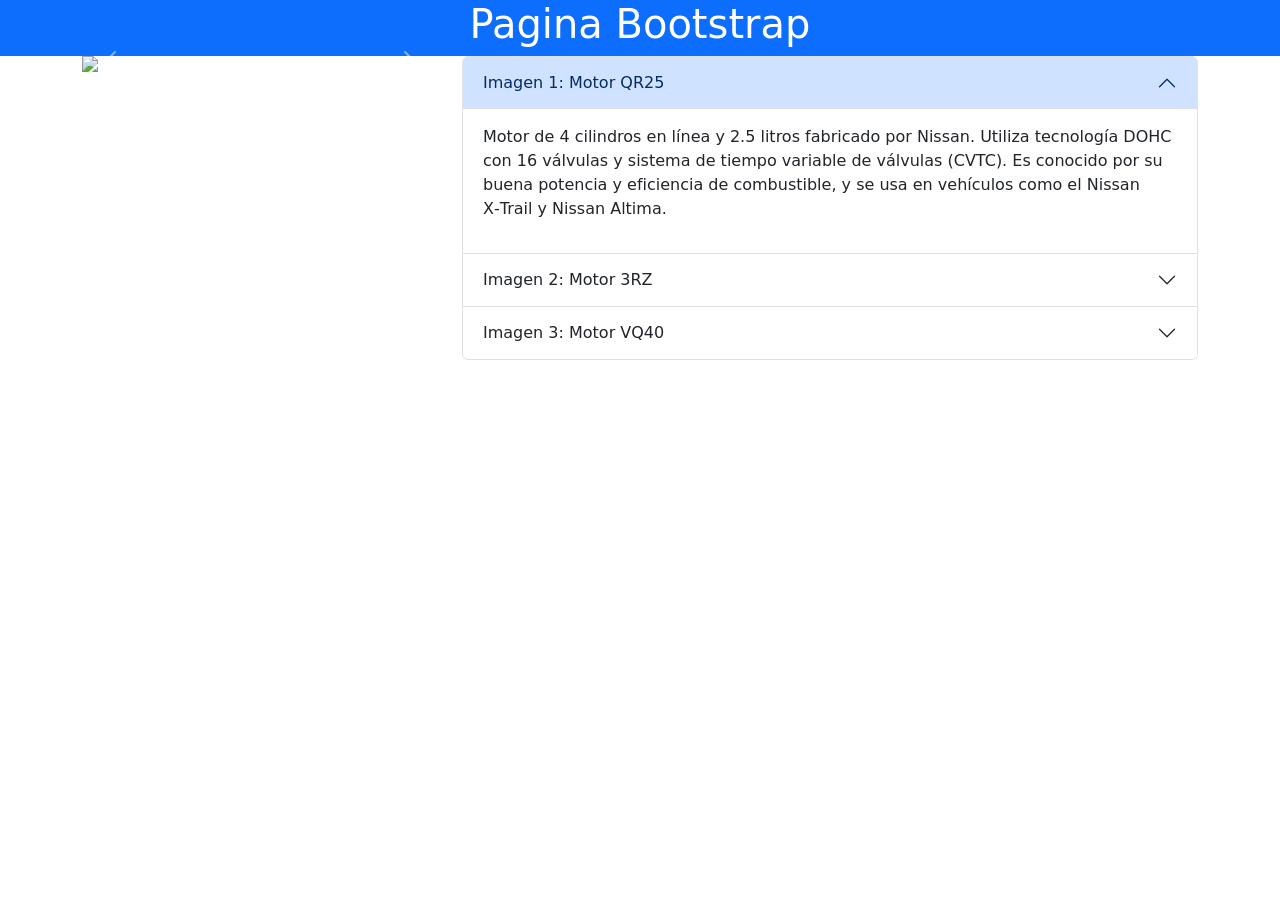
==== prueba.html @ 5041d8e7 "Diseño de carrusel y Acordeon" ====
<!DOCTYPE html>
<html lang="es">

<head>
    <meta charset="UTF-8">
    <meta name="viewport" content="width=device-width, initial-scale=1.0">
    <title>bootstrap</title>
    <link href="https://cdn.jsdelivr.net/npm/bootstrap@5.3.8/dist/css/bootstrap.min.css" rel="stylesheet"
        integrity="sha384-sRIl4kxILFvY47J16cr9ZwB07vP4J8+LH7qKQnuqkuIAvNWLzeN8tE5YBujZqJLB" crossorigin="anonymous">
</head>
<header>
    <div class="conteiner">
        <div class="row">
            <div class="col bg-primary text-white">
                <h1 class="text-center fs-1">Pagina Bootstrap</h1>
            </div>
        </div>
    </div>
</header>

<body>
    <div class="container">
        <div class="row">
            <div class="col-4">
                <div id="miCarrusel" class="carousel slide">
                    <div class="carousel-inner">
                        <div class="carousel-item active">
                            <img src="https://i.ebayimg.com/images/g/oaQAAOSwbBFlXdMd/s-l1200.jpg"
                                class="d-block w-100">
                        </div>
                        <div class="carousel-item">
                            <img src="https://s.alicdn.com/@sc04/kf/H6209fd35e7c64ad89d158b9de5fc0e00F/Wholesale-Motor-Part-3RZ-Engine-3RZ-FE-Long-Block-Assembly-for-Toyota-Hilux-Tacoma-4-Runner-2.7L.png_300x300.jpg"
                                class="d-block w-100">
                        </div>
                        <div class="carousel-item">
                            <img src="https://mymotorlist.com/wp-content/uploads/2021/07/nissan-vq40de.jpg"
                                class="d-block w-100">
                        </div>
                    </div>
                    <button class="carousel-control-prev" type="button" data-bs-target="#miCarrusel"
                        data-bs-slide="prev">
                        <span class="carousel-control-prev-icon"></span>
                    </button>
                    <button class="carousel-control-next" type="button" data-bs-target="#miCarrusel"
                        data-bs-slide="next">
                        <span class="carousel-control-next-icon"></span>
                    </button>
                </div>
            </div>
            <div class="col-8">
                <div class="accordion" id="acordeonEjemplo">
                    <div class="accordion-item">
                        <h2 class="accordion-header">
                            <button class="accordion-button" data-bs-toggle="collapse" data-bs-target="#seccion1">
                                Imagen 1: Motor QR25
                            </button>
                        </h2>
                        <div id="seccion1" class="accordion-collapse collapse show" data-bs-parent="#acordeonEjemplo">
                            <div class="accordion-body">
                                <p>Motor de 4 cilindros en línea y 2.5 litros fabricado por Nissan. Utiliza tecnología
                                    DOHC con 16 válvulas y sistema de tiempo variable de válvulas (CVTC). Es conocido
                                    por su buena potencia y eficiencia de combustible, y se usa en vehículos como el
                                    Nissan X‑Trail y Nissan Altima.</p>
                            </div>
                        </div>
                    </div>
                    <div class="accordion-item">
                        <h2 class="accordion-header">
                            <button class="accordion-button collapsed" data-bs-toggle="collapse"
                                data-bs-target="#seccion2">
                                Imagen 2: Motor 3RZ
                            </button>
                        </h2>
                        <div id="seccion2" class="accordion-collapse collapse" data-bs-parent="#acordeonEjemplo">
                            <div class="accordion-body">
                                <p>Motor 4 cilindros en línea de 2.7 litros producido por Toyota. Tiene 16 válvulas DOHC
                                    y es reconocido por su gran durabilidad y torque, ideal para camionetas y trabajo
                                    pesado.</p>
                            </div>
                        </div>
                    </div>
                    <div class="accordion-item">
                        <h2 class="accordion-header">
                            <button class="accordion-button collapsed" data-bs-toggle="collapse"
                                data-bs-target="#seccion3">
                                Imagen 3: Motor VQ40
                            </button>
                        </h2>
                        <div id="seccion3" class="accordion-collapse collapse" data-bs-parent="#acordeonEjemplo">
                            <div class="accordion-body">
                                <p>Motor V6 de 4.0 litros también fabricado por Nissan. Tiene 24 válvulas DOHC y sistema
                                    de tiempo variable de válvulas, ofreciendo mayor potencia y torque que los motores
                                    de 4 cilindros. Se usa en camionetas como la Nissan Frontier y el Nissan Xterra.</p>
                            </div>
                        </div>
                    </div>

                </div>
            </div>
        </div>
    </div>
    <script src="https://cdn.jsdelivr.net/npm/bootstrap@5.3.8/dist/js/bootstrap.bundle.min.js"
        integrity="sha384-FKyoEForCGlyvwx9Hj09JcYn3nv7wiPVlz7YYwJrWVcXK/BmnVDxM+D2scQbITxI"
        crossorigin="anonymous"></script>
</body>

</html>
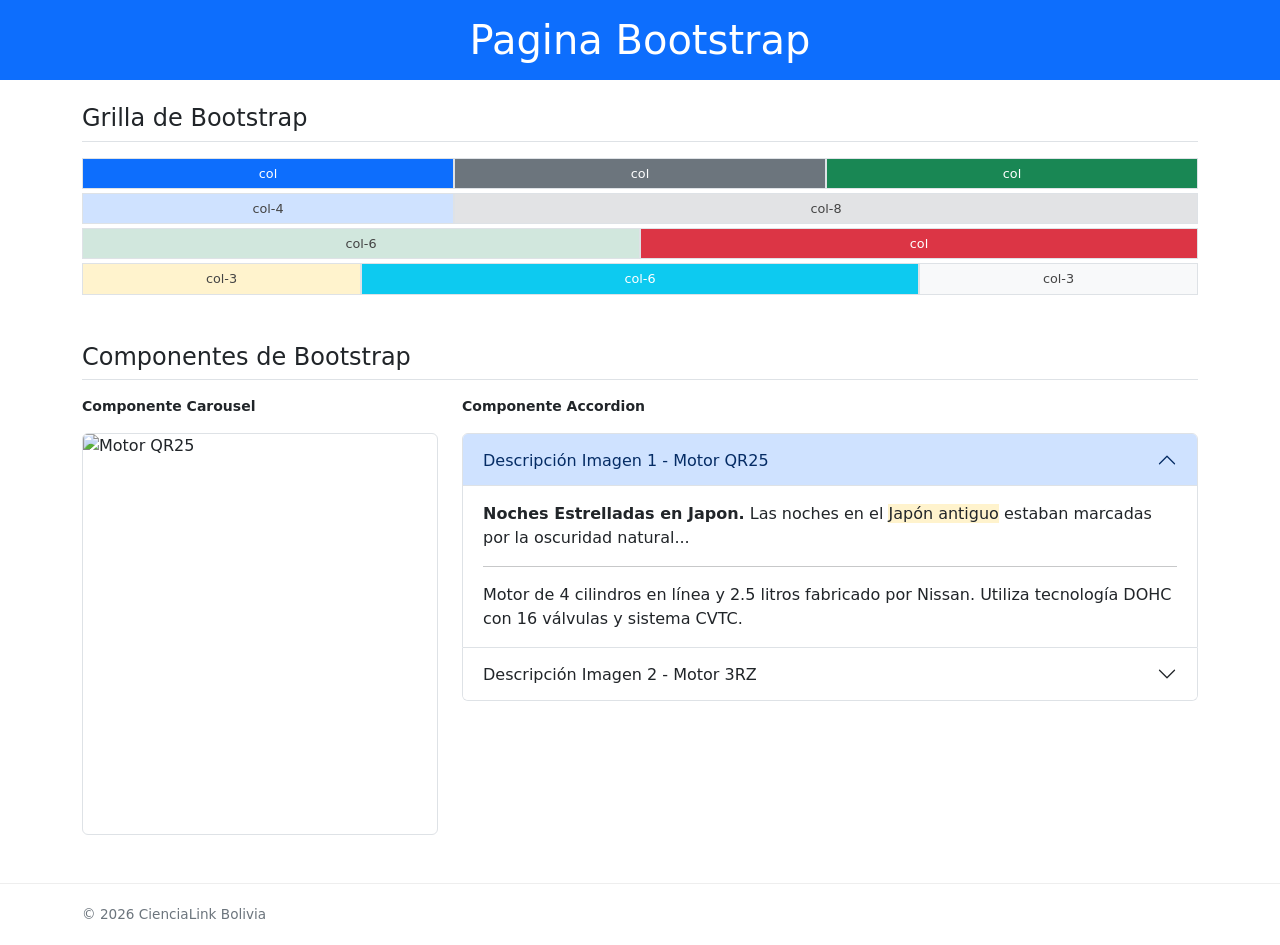
==== commit f26f87dd: "mejora" ====
--- a/prueba.html
+++ b/prueba.html
@@ -4,104 +4,125 @@
 <head>
     <meta charset="UTF-8">
     <meta name="viewport" content="width=device-width, initial-scale=1.0">
-    <title>bootstrap</title>
-    <link href="https://cdn.jsdelivr.net/npm/bootstrap@5.3.8/dist/css/bootstrap.min.css" rel="stylesheet"
-        integrity="sha384-sRIl4kxILFvY47J16cr9ZwB07vP4J8+LH7qKQnuqkuIAvNWLzeN8tE5YBujZqJLB" crossorigin="anonymous">
+    <title>Pagina Bootstrap Mejorada</title>
+    <link href="https://cdn.jsdelivr.net/npm/bootstrap@5.3.0/dist/css/bootstrap.min.css" rel="stylesheet">
+    <link rel="Stylesheet" href="Styles.css">
 </head>
-<header>
-    <div class="conteiner">
-        <div class="row">
-            <div class="col bg-primary text-white">
-                <h1 class="text-center fs-1">Pagina Bootstrap</h1>
-            </div>
-        </div>
-    </div>
-</header>
 
 <body>
-    <div class="container">
-        <div class="row">
-            <div class="col-4">
-                <div id="miCarrusel" class="carousel slide">
-                    <div class="carousel-inner">
-                        <div class="carousel-item active">
-                            <img src="https://i.ebayimg.com/images/g/oaQAAOSwbBFlXdMd/s-l1200.jpg"
-                                class="d-block w-100">
-                        </div>
-                        <div class="carousel-item">
-                            <img src="https://s.alicdn.com/@sc04/kf/H6209fd35e7c64ad89d158b9de5fc0e00F/Wholesale-Motor-Part-3RZ-Engine-3RZ-FE-Long-Block-Assembly-for-Toyota-Hilux-Tacoma-4-Runner-2.7L.png_300x300.jpg"
-                                class="d-block w-100">
-                        </div>
-                        <div class="carousel-item">
-                            <img src="https://mymotorlist.com/wp-content/uploads/2021/07/nissan-vq40de.jpg"
-                                class="d-block w-100">
-                        </div>
-                    </div>
-                    <button class="carousel-control-prev" type="button" data-bs-target="#miCarrusel"
-                        data-bs-slide="prev">
-                        <span class="carousel-control-prev-icon"></span>
-                    </button>
-                    <button class="carousel-control-next" type="button" data-bs-target="#miCarrusel"
-                        data-bs-slide="next">
-                        <span class="carousel-control-next-icon"></span>
-                    </button>
+
+    <header class="bg-primary text-white py-3 mb-4">
+        <div class="container">
+            <h1 class="text-center m-0">Pagina Bootstrap</h1>
+        </div>
+    </header>
+
+    <main class="container">
+
+        <section class="mb-5">
+            <h2 class="h4 border-bottom pb-2 mb-3">Grilla de Bootstrap</h2>
+            <div class="grid-demo">
+                <div class="row g-0 mb-1">
+                    <div class="col bg-primary text-white">col</div>
+                    <div class="col bg-secondary text-white">col</div>
+                    <div class="col bg-success text-white">col</div>
+                </div>
+                <div class="row g-0 mb-1">
+                    <div class="col-4" style="background-color: #cfe2ff;">col-4</div>
+                    <div class="col-8" style="background-color: #e2e3e5;">col-8</div>
+                </div>
+                <div class="row g-0 mb-1">
+                    <div class="col-6" style="background-color: #d1e7dd;">col-6</div>
+                    <div class="col-6 bg-danger text-white">col</div>
+                </div>
+                <div class="row g-0">
+                    <div class="col-3" style="background-color: #fff3cd;">col-3</div>
+                    <div class="col-6 bg-info text-white">col-6</div>
+                    <div class="col-3" style="background-color: #f8f9fa;">col-3</div>
                 </div>
             </div>
-            <div class="col-8">
-                <div class="accordion" id="acordeonEjemplo">
-                    <div class="accordion-item">
-                        <h2 class="accordion-header">
-                            <button class="accordion-button" data-bs-toggle="collapse" data-bs-target="#seccion1">
-                                Imagen 1: Motor QR25
-                            </button>
-                        </h2>
-                        <div id="seccion1" class="accordion-collapse collapse show" data-bs-parent="#acordeonEjemplo">
-                            <div class="accordion-body">
-                                <p>Motor de 4 cilindros en línea y 2.5 litros fabricado por Nissan. Utiliza tecnología
-                                    DOHC con 16 válvulas y sistema de tiempo variable de válvulas (CVTC). Es conocido
-                                    por su buena potencia y eficiencia de combustible, y se usa en vehículos como el
-                                    Nissan X‑Trail y Nissan Altima.</p>
+        </section>
+
+        <section>
+            <h2 class="h4 border-bottom pb-2 mb-3">Componentes de Bootstrap</h2>
+            <div class="row">
+
+                <div class="col-md-4">
+                    <p class="fw-bold small">Componente Carousel</p>
+                    <div id="miCarrusel" class="carousel slide border rounded overflow-hidden" data-bs-ride="carousel">
+                        <div class="carousel-inner">
+                            <div class="carousel-item active">
+                                <img src="https://i.ebayimg.com/images/g/oaQAAOSwbBFlXdMd/s-l1200.jpg"
+                                    class="d-block w-100" alt="Motor QR25" style="height: 400px; object-fit: cover;">
+                            </div>
+                            <div class="carousel-item">
+                                <img src="https://s.alicdn.com/@sc04/kf/H6209fd35e7c64ad89d158b9de5fc0e00F/Wholesale-Motor-Part-3RZ-Engine-3RZ-FE-Long-Block-Assembly-for-Toyota-Hilux-Tacoma-4-Runner-2.7L.png"
+                                    class="d-block w-100" alt="Motor 3RZ" style="height: 400px; object-fit: cover;">
+                            </div>
+                            <div class="carousel-item">
+                                <img src="https://mymotorlist.com/wp-content/uploads/2021/07/nissan-vq40de.jpg"
+                                    class="d-block w-100" alt="Motor VQ40" style="height: 400px; object-fit: cover;">
+                            </div>
+                        </div>
+                        <button class="carousel-control-prev" type="button" data-bs-target="#miCarrusel"
+                            data-bs-slide="prev">
+                            <span class="carousel-control-prev-icon"></span>
+                        </button>
+                        <button class="carousel-control-next" type="button" data-bs-target="#miCarrusel"
+                            data-bs-slide="next">
+                            <span class="carousel-control-next-icon"></span>
+                        </button>
+                    </div>
+                </div>
+
+                <div class="col-md-8">
+                    <p class="fw-bold small">Componente Accordion</p>
+                    <div class="accordion" id="acordeonEjemplo">
+                        <div class="accordion-item">
+                            <h2 class="accordion-header">
+                                <button class="accordion-button" type="button" data-bs-toggle="collapse"
+                                    data-bs-target="#seccion1">
+                                    Descripción Imagen 1 - Motor QR25
+                                </button>
+                            </h2>
+                            <div id="seccion1" class="accordion-collapse collapse show"
+                                data-bs-parent="#acordeonEjemplo">
+                                <div class="accordion-body">
+                                    <strong>Noches Estrelladas en Japon.</strong> Las noches en el <span
+                                        class="bg-warning-subtle">Japón antiguo</span> estaban marcadas por la oscuridad
+                                    natural...
+                                    <hr>
+                                    <p class="mb-0">Motor de 4 cilindros en línea y 2.5 litros fabricado por Nissan.
+                                        Utiliza tecnología DOHC con 16 válvulas y sistema CVTC.</p>
+                                </div>
+                            </div>
+                        </div>
+                        <div class="accordion-item">
+                            <h2 class="accordion-header">
+                                <button class="accordion-button collapsed" type="button" data-bs-toggle="collapse"
+                                    data-bs-target="#seccion2">
+                                    Descripción Imagen 2 - Motor 3RZ
+                                </button>
+                            </h2>
+                            <div id="seccion2" class="accordion-collapse collapse" data-bs-parent="#acordeonEjemplo">
+                                <div class="accordion-body">
+                                    Motor 4 cilindros en línea de 2.7 litros producido por Toyota. Reconocido por su
+                                    durabilidad y torque en trabajo pesado.
+                                </div>
                             </div>
                         </div>
                     </div>
-                    <div class="accordion-item">
-                        <h2 class="accordion-header">
-                            <button class="accordion-button collapsed" data-bs-toggle="collapse"
-                                data-bs-target="#seccion2">
-                                Imagen 2: Motor 3RZ
-                            </button>
-                        </h2>
-                        <div id="seccion2" class="accordion-collapse collapse" data-bs-parent="#acordeonEjemplo">
-                            <div class="accordion-body">
-                                <p>Motor 4 cilindros en línea de 2.7 litros producido por Toyota. Tiene 16 válvulas DOHC
-                                    y es reconocido por su gran durabilidad y torque, ideal para camionetas y trabajo
-                                    pesado.</p>
-                            </div>
-                        </div>
-                    </div>
-                    <div class="accordion-item">
-                        <h2 class="accordion-header">
-                            <button class="accordion-button collapsed" data-bs-toggle="collapse"
-                                data-bs-target="#seccion3">
-                                Imagen 3: Motor VQ40
-                            </button>
-                        </h2>
-                        <div id="seccion3" class="accordion-collapse collapse" data-bs-parent="#acordeonEjemplo">
-                            <div class="accordion-body">
-                                <p>Motor V6 de 4.0 litros también fabricado por Nissan. Tiene 24 válvulas DOHC y sistema
-                                    de tiempo variable de válvulas, ofreciendo mayor potencia y torque que los motores
-                                    de 4 cilindros. Se usa en camionetas como la Nissan Frontier y el Nissan Xterra.</p>
-                            </div>
-                        </div>
-                    </div>
-
                 </div>
             </div>
+        </section>
+    </main>
+
+    <footer class="footer-custom mt-5">
+        <div class="container d-flex justify-content-between align-items-center">
+            <span>© 2026 CienciaLink Bolivia</span>
         </div>
-    </div>
-    <script src="https://cdn.jsdelivr.net/npm/bootstrap@5.3.8/dist/js/bootstrap.bundle.min.js"
-        integrity="sha384-FKyoEForCGlyvwx9Hj09JcYn3nv7wiPVlz7YYwJrWVcXK/BmnVDxM+D2scQbITxI"
-        crossorigin="anonymous"></script>
+    </footer>
+    <script src="https://cdn.jsdelivr.net/npm/bootstrap@5.3.0/dist/js/bootstrap.bundle.min.js"></script>
 </body>
 
 </html>
--- a/Styles.css
+++ b/Styles.css
@@ -0,0 +1,14 @@
+        .grid-demo [class^="col"] {
+            border: 1px solid #dee2e6;
+            padding: 5px;
+            text-align: center;
+            font-size: 0.8rem;
+            color: #444;
+        }
+        .footer-custom {
+            font-size: 0.85rem;
+            color: #6c757d;
+            border-top: 1px solid #eee;
+            margin-top: 40px;
+            padding: 20px 0;
+        }
